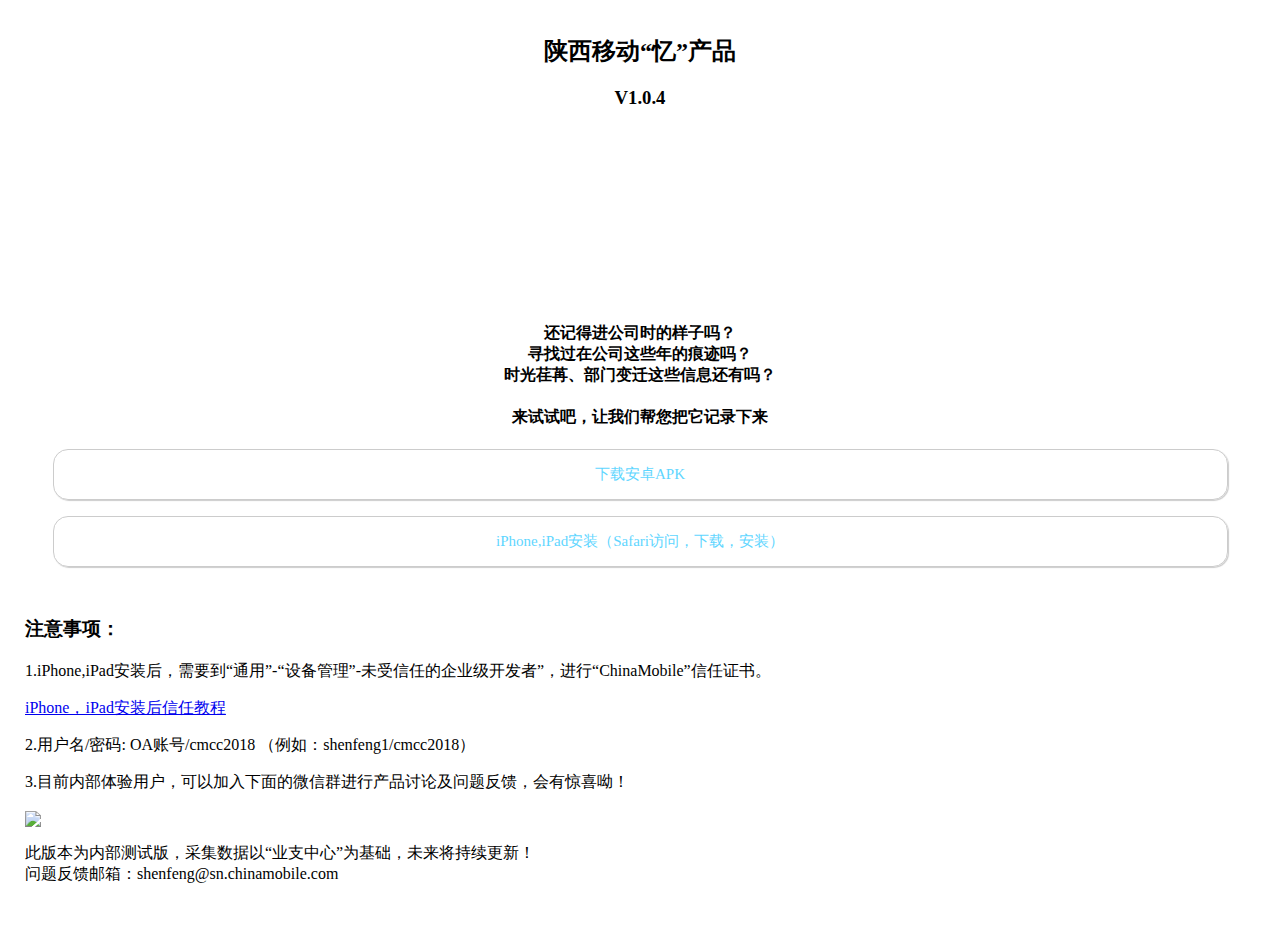
==== index.html @ 71d77e80 "修订" ====
﻿<!DOCTYPE html>
<html lang="en">

<head>
    <meta charset="UTF-8">
    <meta name="viewport" content="width=device-width, initial-scale=1.0">
    <meta http-equiv="X-UA-Compatible" content="ie=edge">
    <link rel="stylesheet" href="1.css">
    <script src="1.js"></script>
    <title>Document</title>
</head>

<body>

    <div id="bbb">

        <div id="BiaoTi">

            <div class="BiaoTi">
                <h2>陕西移动“忆”产品</h2>
                <h3>V1.0.4</h3>
                <iframe width=100% src='http://player.youku.com/embed/XMzc0MTUyMjc2NA==' frameborder=0 allowfullscreen='true'></iframe>
            </div>

            <div id="XiaZai">
                <h4>还记得进公司时的样子吗？<br>
                    寻找过在公司这些年的痕迹吗？<br>
                    时光荏苒、部门变迁这些信息还有吗？</h4>
                <h4>来试试吧，让我们帮您把它记录下来 </h4>
                <a href="/apk/OurTrace.apk">下载安卓APK</a>
                <p></p>
                <a href="itms-services://?action=download-manifest&url=https://ourtrace.cn/ipa/manifest.plist">iPhone,iPad安装（Safari访问，下载，安装）</a>
            </div>

            <div id="JieShao">
                <h3>注意事项：</h3>
                <p>1.iPhone,iPad安装后，需要到“通用”-“设备管理”-未受信任的企业级开发者”，进行“ChinaMobile”信任证书。</p>
                <a href="https://jingyan.baidu.com/article/d5a880eba43d3013f147cc1e.html">iPhone，iPad安装后信任教程</a>
                <p>2.用户名/密码: OA账号/cmcc2018 （例如：shenfeng1/cmcc2018）</p>
                <p>3.目前内部体验用户，可以加入下面的微信群进行产品讨论及问题反馈，会有惊喜呦！</p>
                <img  style="vertical-align:middle" width="50%"  src="image/wxqun.jpg"/>
                <p>此版本为内部测试版，采集数据以“业支中心”为基础，未来将持续更新！<br>
                    问题反馈邮箱：shenfeng@sn.chinamobile.com<br><br>
                </p>
            </div>
        </div>
        <div id="shade" style="display: none">
            <p>1 点击右上角的<img src="image/002.png" alt="" style="vertical-align:middle">按钮
                <br> <br>2 选择<img src="image/003.png" alt="" style="vertical-align:middle">
            </p>
            <img  style="vertical-align:right" id='img' src="image/JIANTOU01.png" alt="pic">
        </div>
    </div>
</body>

</html>
---- 1.css ----
﻿body
{
    padding: 0;
    margin: 0;
    height: 100%;
    width: 100%;
}


.BiaoTi
{
    text-align: center; 
    padding: 15px 25px 15px 25px;
}

.BiaoTi1
{
    display: none;
}




#img1
{
    width: 30%;
    
}


#XiaZai {
    text-align: center;
    display: block;
    padding: 5px;

}

#XiaZai a {
    color:#5FD6FF;
    display: inline-block;
    border: 1px solid #cccccc;
    width: 90%;
    padding: 15px;
    border-radius: 15px;
    font-size: 15px;
    text-decoration: none;
    box-shadow: 1px 1px 1px #ccc; 
}

#XiaZai #load_android {
    background: #5FD6FF;
}
.a{
    background: #5FD6FF;
}
#XiaZai #load_ios {
    margin: 15px 0  0 0;
    background: #5FD6FF;
}

#JieShao{
    padding: 25px;
}



#shade {
    position: fixed;
    /*水平居中*/
    /* text-align: center; */
    width: 100%;
    height: 100%;
    background-color: rgba(0, 0, 0, 0.88);
    top: 0;
    left: 0;

}

#shade p {
    position: absolute;
    color: white;
    font-size: 30px;
    /* text-align: center; */
    top: 30%;
    width: 100%;
    transform: translateY(-50%);
    -webkit-transform: translateY(-50%);
}

#shade p span {
    color: #5FD6FF;
}

.p{line-height：0px};

#img { 
    position: absolute;
    top: 0;
    right: 8%;
    height:30%;
    width: 30%;
    color: rgba(175, 7, 7, 0.85);
    
}
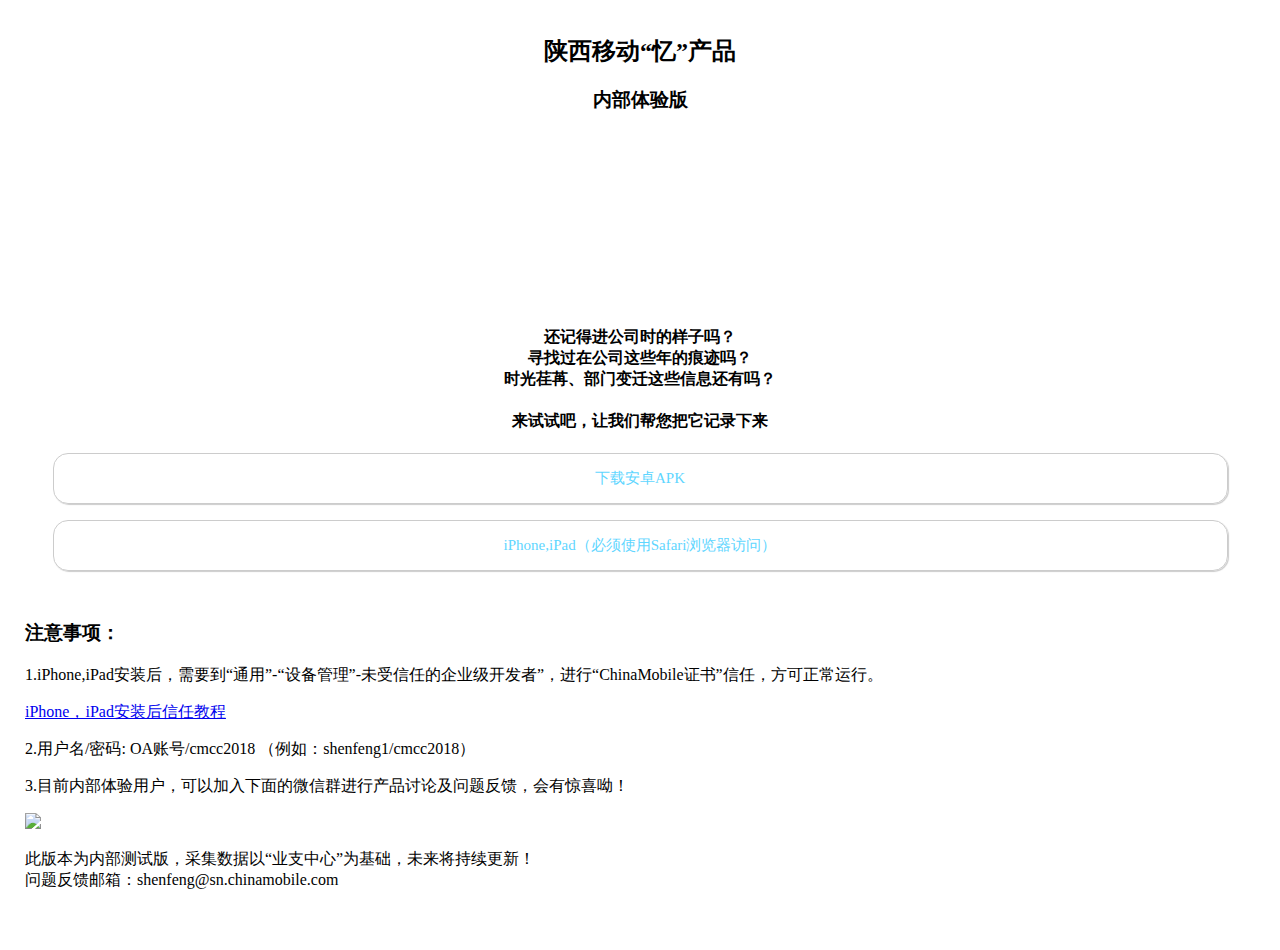
==== commit 12778c7a: "修订" ====
--- a/index.html
+++ b/index.html
@@ -18,7 +18,7 @@
 
             <div class="BiaoTi">
                 <h2>陕西移动“忆”产品</h2>
-                <h3>V1.0.4</h3>
+                <h3>内部体验版</h3>
                 <iframe width=100% src='http://player.youku.com/embed/XMzc0MTUyMjc2NA==' frameborder=0 allowfullscreen='true'></iframe>
             </div>
 
@@ -29,16 +29,16 @@
                 <h4>来试试吧，让我们帮您把它记录下来 </h4>
                 <a href="/apk/OurTrace.apk">下载安卓APK</a>
                 <p></p>
-                <a href="itms-services://?action=download-manifest&url=https://ourtrace.cn/ipa/manifest.plist">iPhone,iPad安装（Safari访问，下载，安装）</a>
+                <a href="itms-services://?action=download-manifest&url=https://ourtrace.cn/ipa/manifest.plist">iPhone,iPad（必须使用Safari浏览器访问）</a>
             </div>
 
             <div id="JieShao">
                 <h3>注意事项：</h3>
-                <p>1.iPhone,iPad安装后，需要到“通用”-“设备管理”-未受信任的企业级开发者”，进行“ChinaMobile”信任证书。</p>
+                <p>1.iPhone,iPad安装后，需要到“通用”-“设备管理”-未受信任的企业级开发者”，进行“ChinaMobile证书”信任，方可正常运行。</p>
                 <a href="https://jingyan.baidu.com/article/d5a880eba43d3013f147cc1e.html">iPhone，iPad安装后信任教程</a>
                 <p>2.用户名/密码: OA账号/cmcc2018 （例如：shenfeng1/cmcc2018）</p>
                 <p>3.目前内部体验用户，可以加入下面的微信群进行产品讨论及问题反馈，会有惊喜呦！</p>
-                <img  style="vertical-align:middle" width="50%"  src="image/wxqun.jpg"/>
+                <img  style="text-align:center;" width="50%"  src="image/wxqun.jpg">
                 <p>此版本为内部测试版，采集数据以“业支中心”为基础，未来将持续更新！<br>
                     问题反馈邮箱：shenfeng@sn.chinamobile.com<br><br>
                 </p>
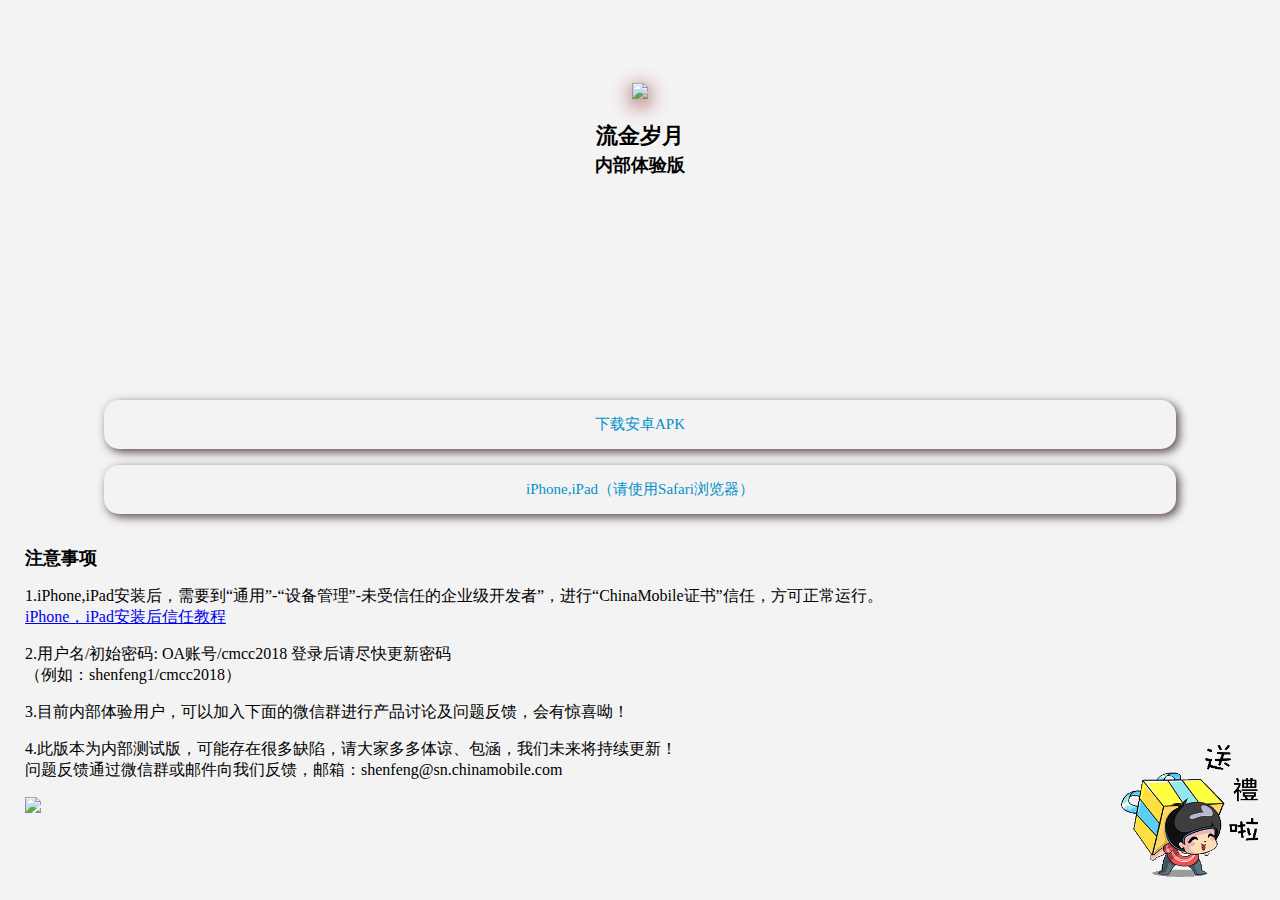
==== commit 1e8d43b8: "修改了CSS样式，增加了活动浮动窗口" ====
--- a/index.html
+++ b/index.html
@@ -1,13 +1,12 @@
 ﻿<!DOCTYPE html>
-<html lang="en">
-
-<head>
-    <meta charset="UTF-8">
+<!-- saved from url=(0020)https://ourtrace.cn/ -->
+<html lang="en"><head><meta http-equiv="Content-Type" content="text/html; charset=UTF-8">
+    
     <meta name="viewport" content="width=device-width, initial-scale=1.0">
     <meta http-equiv="X-UA-Compatible" content="ie=edge">
-    <link rel="stylesheet" href="1.css">
-    <script src="1.js"></script>
-    <title>Document</title>
+    <link rel="stylesheet" href="index.css">
+    <script src="index.js"></script>
+    <title>流金岁月</title>
 </head>
 
 <body>
@@ -16,41 +15,53 @@
 
         <div id="BiaoTi">
 
-            <div class="BiaoTi">
-                <h2>陕西移动“忆”产品</h2>
-                <h3>内部体验版</h3>
-                <iframe width=100% src='http://player.youku.com/embed/XMzc0MTUyMjc2NA==' frameborder=0 allowfullscreen='true'></iframe>
+            <div class="AV">
+			<p><br></p>
+			
+            </div>
+			
+			<div class="BiaoTi"><br>
+                <img style="text-align:center;filter: drop-shadow(1px 5px 10px #7e0202);-webkit-filter: drop-shadow(1px 5px 10px #7e0202);" width="80px" src="image/log_yz_512.png">
+                <h2 id="appname">流金岁月</h2>
+                <h3 id="versioning">内部体验版<br><br></h3>
+				<iframe  width=100% src='http://player.youku.com/embed/XMzc0MTUyMjc2NA==' frameborder=0 'allowfullscreen'></iframe><br><br>
             </div>
 
             <div id="XiaZai">
-                <h4>还记得进公司时的样子吗？<br>
-                    寻找过在公司这些年的痕迹吗？<br>
-                    时光荏苒、部门变迁这些信息还有吗？</h4>
-                <h4>来试试吧，让我们帮您把它记录下来 </h4>
-                <a href="/apk/OurTrace.apk">下载安卓APK</a>
+                <a href="https://ourtrace.cn/apk/OurTrace.apk">下载安卓APK</a>
                 <p></p>
-                <a href="itms-services://?action=download-manifest&url=https://ourtrace.cn/ipa/manifest.plist">iPhone,iPad（必须使用Safari浏览器访问）</a>
+                <a href="itms-services://?action=download-manifest&amp;url=https://ourtrace.cn/ipa/manifest.plist">iPhone,iPad（请使用Safari浏览器）</a>
             </div>
+     
+            </div>
+            <div id="JieShao">
+                <h3>注意事项</h3>
+                <p>
+				   1.iPhone,iPad安装后，需要到“通用”-“设备管理”-未受信任的企业级开发者”，进行“ChinaMobile证书”信任，方可正常运行。<br>
+				   <a href="https://jingyan.baidu.com/article/d5a880eba43d3013f147cc1e.html">iPhone，iPad安装后信任教程</a>
+                </p>
+				<p>2.用户名/初始密码: OA账号/cmcc2018 登录后请尽快更新密码 <br>（例如：shenfeng1/cmcc2018）</p>
+                <p>3.目前内部体验用户，可以加入下面的微信群进行产品讨论及问题反馈，会有惊喜呦！</p>
+				<p>4.此版本为内部测试版，可能存在很多缺陷，请大家多多体谅、包涵，我们未来将持续更新！<br>
+                    问题反馈通过微信群或邮件向我们反馈，邮箱：shenfeng@sn.chinamobile.com</p>
 
-            <div id="JieShao">
-                <h3>注意事项：</h3>
-                <p>1.iPhone,iPad安装后，需要到“通用”-“设备管理”-未受信任的企业级开发者”，进行“ChinaMobile证书”信任，方可正常运行。</p>
-                <a href="https://jingyan.baidu.com/article/d5a880eba43d3013f147cc1e.html">iPhone，iPad安装后信任教程</a>
-                <p>2.用户名/密码: OA账号/cmcc2018 （例如：shenfeng1/cmcc2018）</p>
-                <p>3.目前内部体验用户，可以加入下面的微信群进行产品讨论及问题反馈，会有惊喜呦！</p>
-                <img  style="text-align:center;" width="50%"  src="image/wxqun.jpg">
-                <p>此版本为内部测试版，采集数据以“业支中心”为基础，未来将持续更新！<br>
-                    问题反馈邮箱：shenfeng@sn.chinamobile.com<br><br>
+                <img style="text-align:center;" width="200px" src="image/wxqun.jpg">
+
                 </p>
             </div>
         </div>
+
+		 <div id="huodong">
+			<a class="huodong-img"  href="http://www.anybeen.cn/share.php?id=oiM0ipwJcgXxQySH8Trk"></a>
+			
+        </div>
+
         <div id="shade" style="display: none">
             <p>1 点击右上角的<img src="image/002.png" alt="" style="vertical-align:middle">按钮
                 <br> <br>2 选择<img src="image/003.png" alt="" style="vertical-align:middle">
             </p>
-            <img  style="vertical-align:right" id='img' src="image/JIANTOU01.png" alt="pic">
+            <img style="vertical-align:right" id="img" src="image/JIANTOU01.png" alt="pic">
         </div>
     </div>
-</body>
 
-</html>+</body></html>--- a/index.css
+++ b/index.css
@@ -0,0 +1,140 @@
+﻿body
+{
+    padding: 0;
+    margin: 0;
+    height: 100%;
+    width: 100%;
+	background-color:#f3f3f3;
+}
+#appname{
+font-family:"隶书";
+font-size:22px;
+margin:18px 0px 2px 0px;
+}
+h3{
+font-family:"隶书";
+font-size:18px;
+margin:2px 0px 10px 0px;
+}
+p ,a{
+font-family:"仿宋";
+font-size:16px;
+}
+
+.AV
+{
+    text-align: center; 
+    padding: 0px 0px 0px 0px;
+}
+.BiaoTi
+{
+    text-align: center; 
+    padding: 15px 25px 15px 25px;
+}
+
+
+
+
+
+#img1
+{
+    width: 30%;
+    
+}
+
+
+#XiaZai {
+    text-align: center;
+    display: block;
+    padding: 5px;
+
+}
+
+#XiaZai a {
+    color:#0391ca;
+    display: inline-block;
+    width: 82%;
+    padding: 15px;
+    border-radius: 15px;
+    font-size: 15px;
+    text-decoration: none;
+    box-shadow: 3px 3px 10px 0px #574747; 
+}
+
+#XiaZai #load_android {
+    background: #5FD6FF;
+}
+.a{
+    background: #5FD6FF;
+}
+#XiaZai #load_ios {
+    margin: 15px 0  0 0;
+    background: #5FD6FF;
+}
+
+#JieShao{
+    padding: 25px;
+}
+
+
+
+#shade {
+    position: fixed;
+    /*水平居中*/
+    /* text-align: center; */
+    width: 100%;
+    height: 100%;
+    background-color: rgba(0, 0, 0, 0.88);
+    top: 0;
+    left: 0;
+
+}
+
+#shade p {
+    position: absolute;
+    color: white;
+    font-size: 30px;
+    /* text-align: center; */
+    top: 30%;
+    width: 100%;
+    transform: translateY(-50%);
+    -webkit-transform: translateY(-50%);
+}
+
+#shade p span {
+    color: #5FD6FF;
+}
+
+.p{line-height：0px};
+
+#img { 
+    position: absolute;
+    top: 0;
+    right: 8%;
+    height:30%;
+    width: 30%;
+    color: rgba(175, 7, 7, 0.85);
+    
+}
+
+#huodong{
+	width: 160px; 
+	height: 160px; 
+	right: 0; 
+	bottom: 10%;
+	z-index: 90;
+	position:fixed;
+}
+
+.huodong-img{
+	width: 160px; 
+	height: 160px; 
+	background-image: url("image/huodong-img01.gif");
+	background-size: 100% 100%;
+	background-repeat:no-repeat;
+	right: 0; 
+	bottom: 1%;
+	z-index: 90;
+	position:fixed;
+}
+
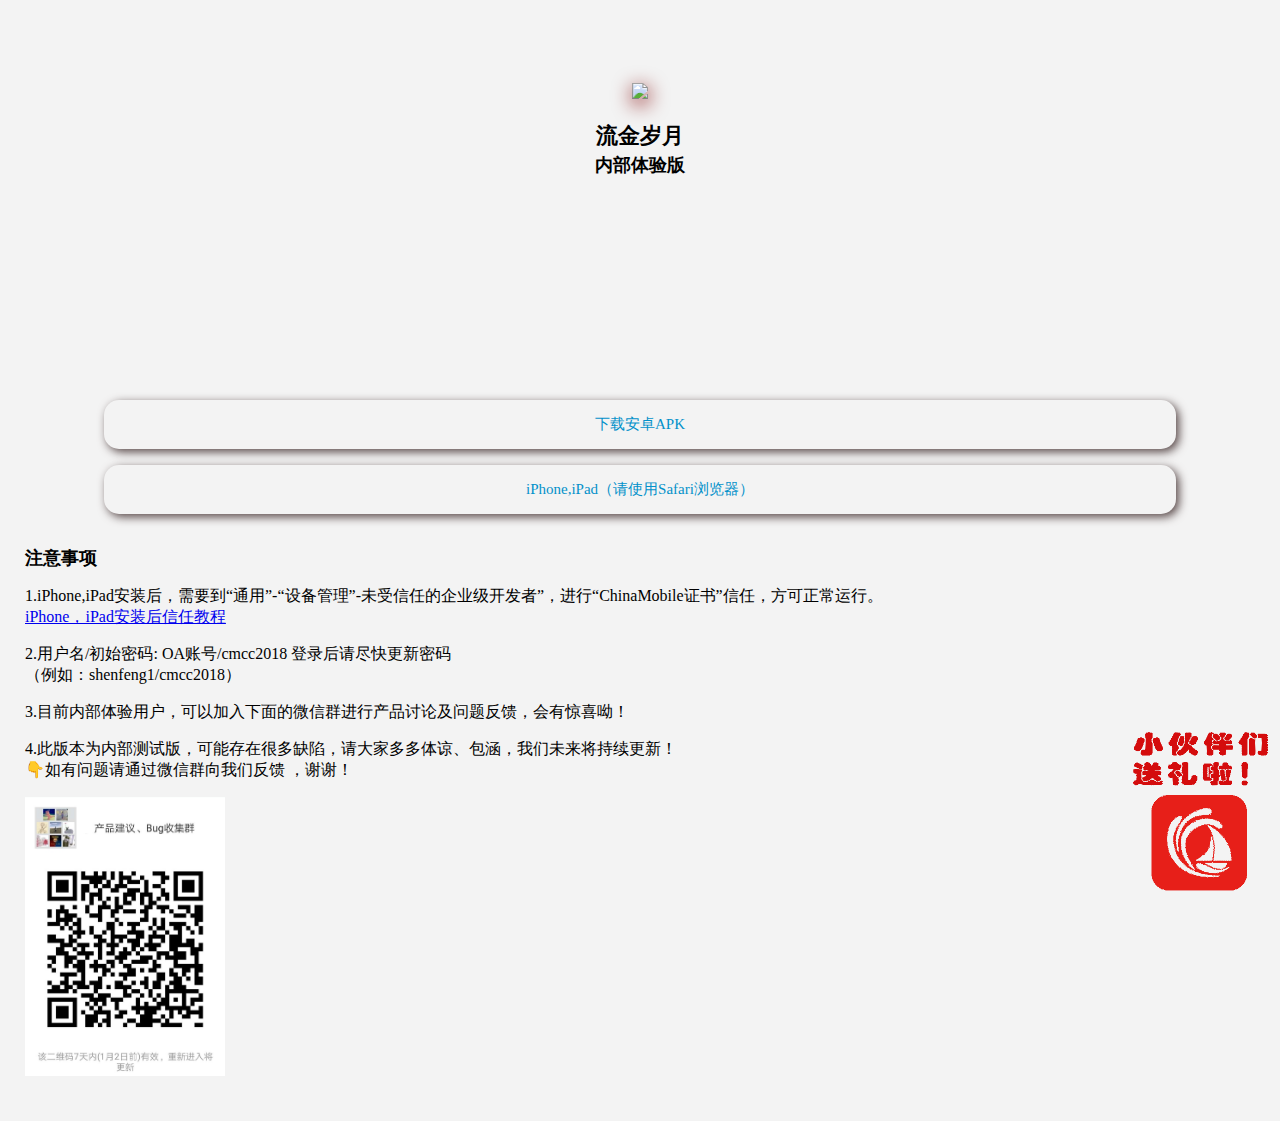
==== commit a6cf306e: "通过测试箭头正常居右，活动浮动框在微信遮罩之下，更新微信群图片到1月2日有效" ====
--- a/index.html
+++ b/index.html
@@ -24,7 +24,9 @@
                 <img style="text-align:center;filter: drop-shadow(1px 5px 10px #7e0202);-webkit-filter: drop-shadow(1px 5px 10px #7e0202);" width="80px" src="image/log_yz_512.png">
                 <h2 id="appname">流金岁月</h2>
                 <h3 id="versioning">内部体验版<br><br></h3>
-				<iframe  width=100% src='http://player.youku.com/embed/XMzc0MTUyMjc2NA==' frameborder=0 'allowfullscreen'></iframe><br><br>
+				<iframe  width=100% src='http://player.youku.com/embed/XMzk3MTEyNTYwMA==' frameborder=0 'allowfullscreen'></iframe>
+			
+				<br><br>
             </div>
 
             <div id="XiaZai">
@@ -43,7 +45,7 @@
 				<p>2.用户名/初始密码: OA账号/cmcc2018 登录后请尽快更新密码 <br>（例如：shenfeng1/cmcc2018）</p>
                 <p>3.目前内部体验用户，可以加入下面的微信群进行产品讨论及问题反馈，会有惊喜呦！</p>
 				<p>4.此版本为内部测试版，可能存在很多缺陷，请大家多多体谅、包涵，我们未来将持续更新！<br>
-                    问题反馈通过微信群或邮件向我们反馈，邮箱：shenfeng@sn.chinamobile.com</p>
+                    👇如有问题请通过微信群向我们反馈 ，谢谢！</p>
 
                 <img style="text-align:center;" width="200px" src="image/wxqun.jpg">
 
@@ -60,8 +62,11 @@
             <p>1 点击右上角的<img src="image/002.png" alt="" style="vertical-align:middle">按钮
                 <br> <br>2 选择<img src="image/003.png" alt="" style="vertical-align:middle">
             </p>
-            <img style="vertical-align:right" id="img" src="image/JIANTOU01.png" alt="pic">
+            <div id = "jian">
+                <img id="jiantou" src="image/JIANTOU01.png" alt="pic">
+            </div>
         </div>
+
     </div>
-
+    
 </body></html>--- a/index.css
+++ b/index.css
@@ -87,7 +87,7 @@
     background-color: rgba(0, 0, 0, 0.88);
     top: 0;
     left: 0;
-
+    z-index: 100;
 }
 
 #shade p {
@@ -105,16 +105,25 @@
     color: #5FD6FF;
 }
 
-.p{line-height：0px};
+.p {
+    line-height: 0px;
+}
 
-#img { 
-    position: absolute;
-    top: 0;
+#jian {
+    position:absolute;
+    top: 0%;
+    left: 0%;
+    height: 100%;
+    width: 100%;
+}
+
+#jiantou {
+    position:absolute;
+    top: 0%;
     right: 8%;
-    height:30%;
-    width: 30%;
+    height: 30%;
+    width: 40%;
     color: rgba(175, 7, 7, 0.85);
-    
 }
 
 #huodong{
@@ -137,4 +146,3 @@
 	z-index: 90;
 	position:fixed;
 }
-
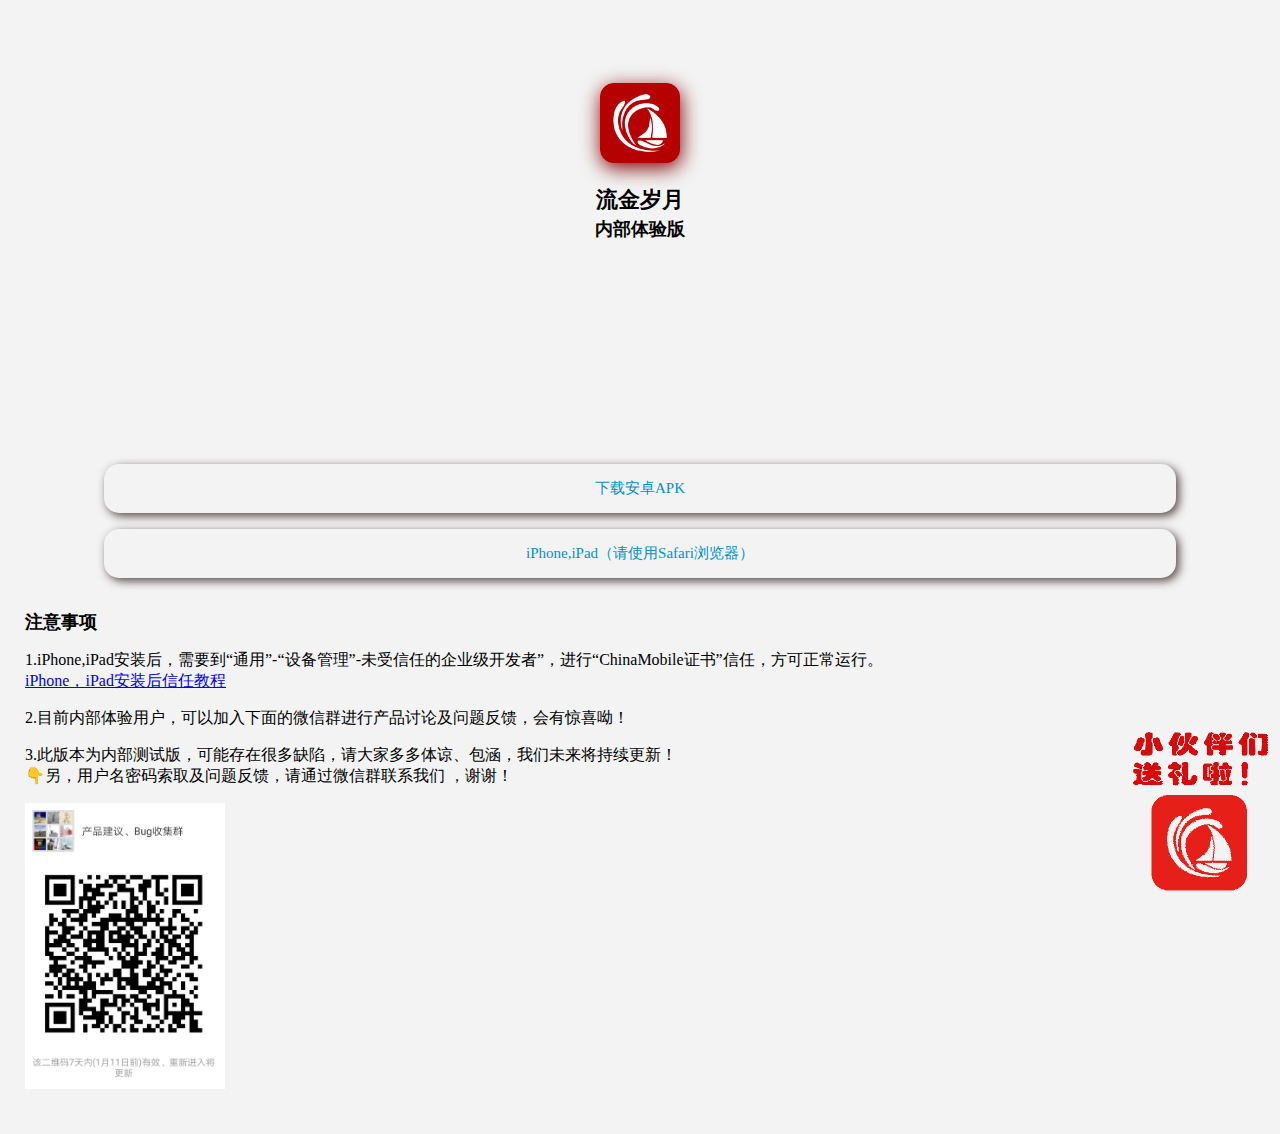
==== commit 061120a1: "1、更改密码索取方式；2、更新群二维码有效期至少2-11日" ====
--- a/index.html
+++ b/index.html
@@ -42,10 +42,9 @@
 				   1.iPhone,iPad安装后，需要到“通用”-“设备管理”-未受信任的企业级开发者”，进行“ChinaMobile证书”信任，方可正常运行。<br>
 				   <a href="https://jingyan.baidu.com/article/d5a880eba43d3013f147cc1e.html">iPhone，iPad安装后信任教程</a>
                 </p>
-				<p>2.用户名/初始密码: OA账号/cmcc2018 登录后请尽快更新密码 <br>（例如：shenfeng1/cmcc2018）</p>
-                <p>3.目前内部体验用户，可以加入下面的微信群进行产品讨论及问题反馈，会有惊喜呦！</p>
-				<p>4.此版本为内部测试版，可能存在很多缺陷，请大家多多体谅、包涵，我们未来将持续更新！<br>
-                    👇如有问题请通过微信群向我们反馈 ，谢谢！</p>
+                <p>2.目前内部体验用户，可以加入下面的微信群进行产品讨论及问题反馈，会有惊喜呦！</p>
+				<p>3.此版本为内部测试版，可能存在很多缺陷，请大家多多体谅、包涵，我们未来将持续更新！<br>
+                   👇另，用户名密码索取及问题反馈，请通过微信群联系我们 ，谢谢！</p>
 
                 <img style="text-align:center;" width="200px" src="image/wxqun.jpg">
 
